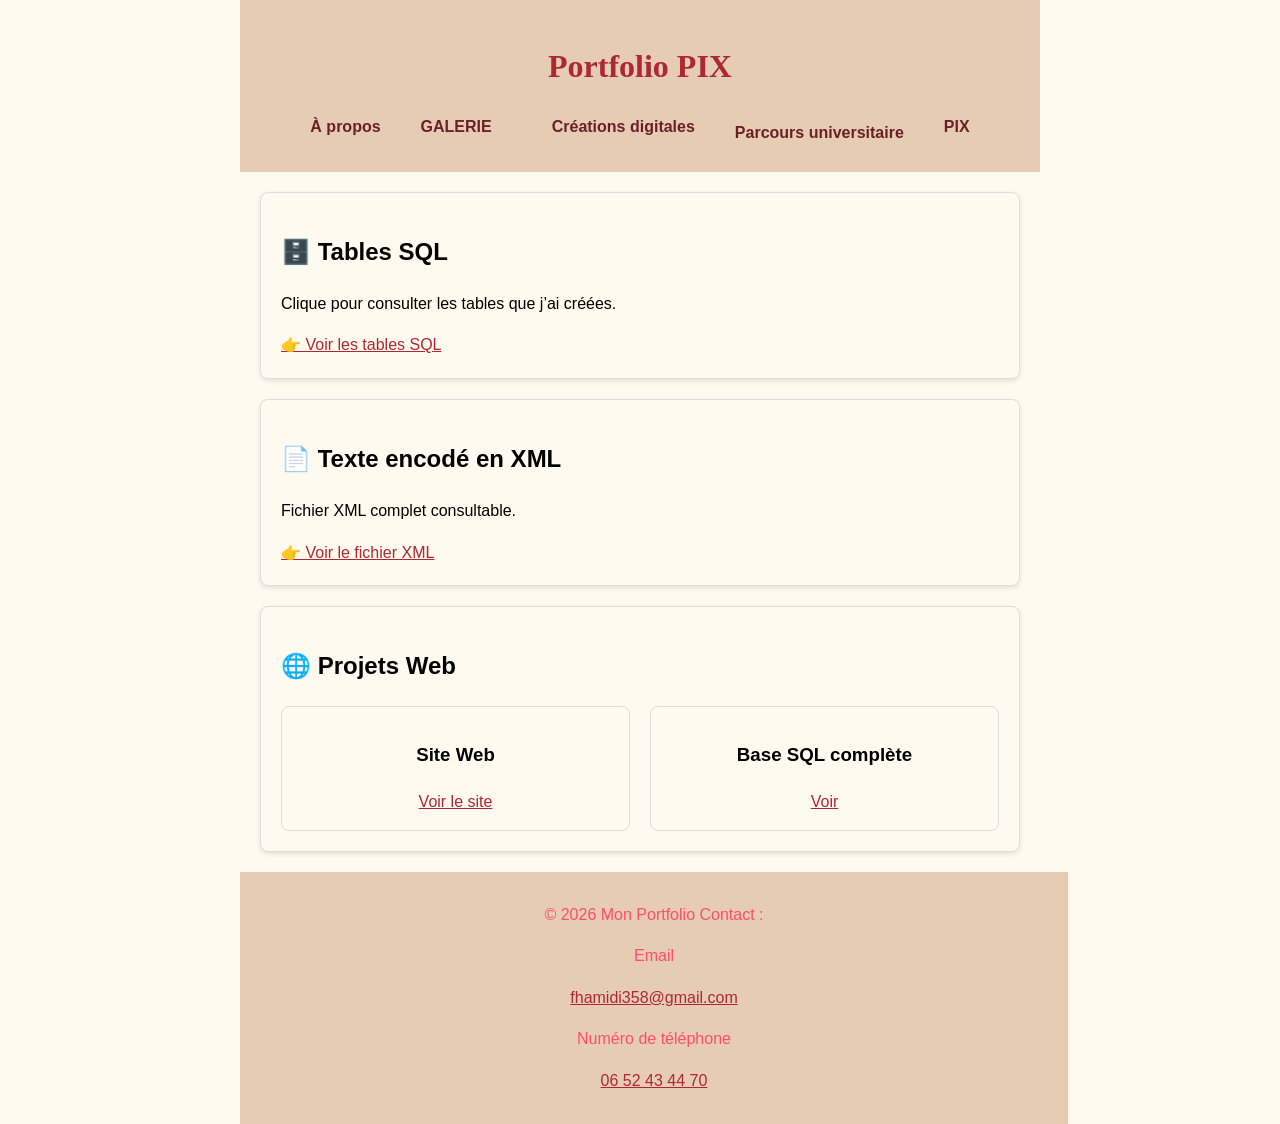
==== PIX.html @ b0229b22 "Add files via upload" ====
<!DOCTYPE html>
<html lang="fr">
<head>
<meta charset="UTF-8">
<title>Portfolio PIX</title>

<style>
:root {
  --ivory: #fffaf0;
  --black: #000;
}

/* Body */
body {
  margin: 0 auto;
  padding: 0;
  min-height: 100vh;
  max-width: 800px;
  background-color: var(--ivory);
  color: var(--black);
  font-family: 'Inter', sans-serif;
  line-height: 1.6;
}

/* Liens */
a {
  color: #ad2831;
  text-decoration: underline;
}

/* Header */
header {
  background-color: #e6ccb2;
  text-align: center;
  font-weight: bold;
  width: 100%;
  padding: 20px 0;
}

/* Titres */
h1 {
  color: #ad2831;
  font-family: "Pinyon Script", cursive;
}

/* Navigation */
nav ul {
  list-style: none;
  padding: 0;
  margin: 10px 0 0 0;
  display: flex;
  gap: 20px;
  justify-content: center;
}

nav a {
  text-decoration: none;
  color: #6b1f2b;
  font-weight: bold;
  padding: 6px 10px;
  border-radius: 5px;
}

nav a:hover {
  background-color: #6b1f2b;
  color: #fffaf0;
}

/* Articles */
article {
  background-color: #fffaf0;
  border: 1px solid #ddd;
  border-radius: 8px;
  margin: 20px;
  padding: 20px;
  box-shadow: 0 2px 5px rgba(0,0,0,0.1);
}

/* Flex projets */
.projects {
  display: flex;
  gap: 20px;
  flex-wrap: wrap;
  justify-content: center;
}

.project {
  flex: 1 1 220px;
  border: 1px solid #ddd;
  border-radius: 8px;
  padding: 15px;
  background-color: #fffaf0;
  text-align: center;
}

/* Section couleur */
#un {
  display: flex;
  background-color: #E9967A;
  padding: 20px;
  gap: 20px;
  align-items: center;
}
/* Footer */
footer {
  background-color: #e6ccb2;
  color: #ff4d6d;
  text-align: center;
  padding: 14px;
  width: 100%;
}
</style>
</head>

<body>

<header>
  <h1>Portfolio PIX</h1>
  <nav>
    <ul>
      <li><a href="index.html">À propos</a></li>
      <li><a href="galerie.html">GALERIE</a></li><li>
      <li><a href="Hello.html">Créations digitales</a></li>
      <a href="Universite.html">Parcours universitaire</a></li>
	  <li><a href="PIX.html">PIX</a></li>
    </ul>
  </nav>
</header>
<article id="sql">
  <h2>🗄️ Tables SQL</h2>
  <p>Clique pour consulter les tables que j’ai créées.</p>
  <a href="Ceciron.sql" target="_blank">
  <a href="Ceciron.sql" target="_blank">
    👉 Voir les tables SQL
  </a>
</article>

<article id="xml">
  <h2>📄 Texte encodé en XML</h2>
  <p>Fichier XML complet consultable.</p>
  <a href="TEI.xml" target="TEI">
  <a href="TEI.xml" target="TEI">
    👉 Voir le fichier XML
  </a>
</article>

<article id="web">
  <h2>🌐 Projets Web</h2>

  <div class="projects">
    <div class="project">
      <h3>Site Web</h3>
      <a href="site/index.html" target="_blank">Voir le site</a>
    </div>

    <div class="project">
      <h3>Base SQL complète</h3>
      <a href="projets/base_complete.sql" target="_blank">Voir</a>
    </div>
  </div>
</article>
<footer>
  <p>
  &copy; 2026 Mon Portfolio
  Contact :</br>
  <p>Email</p>
  <a href="mailto:exemple@mail.com">
 fhamidi358@gmail.com</a></br>
  <p>Numéro de téléphone</p>
  <a href="tel:+330600000000">06 52 43 44 70</a>
  </P>
  </fOOTER>
</body>
</html>
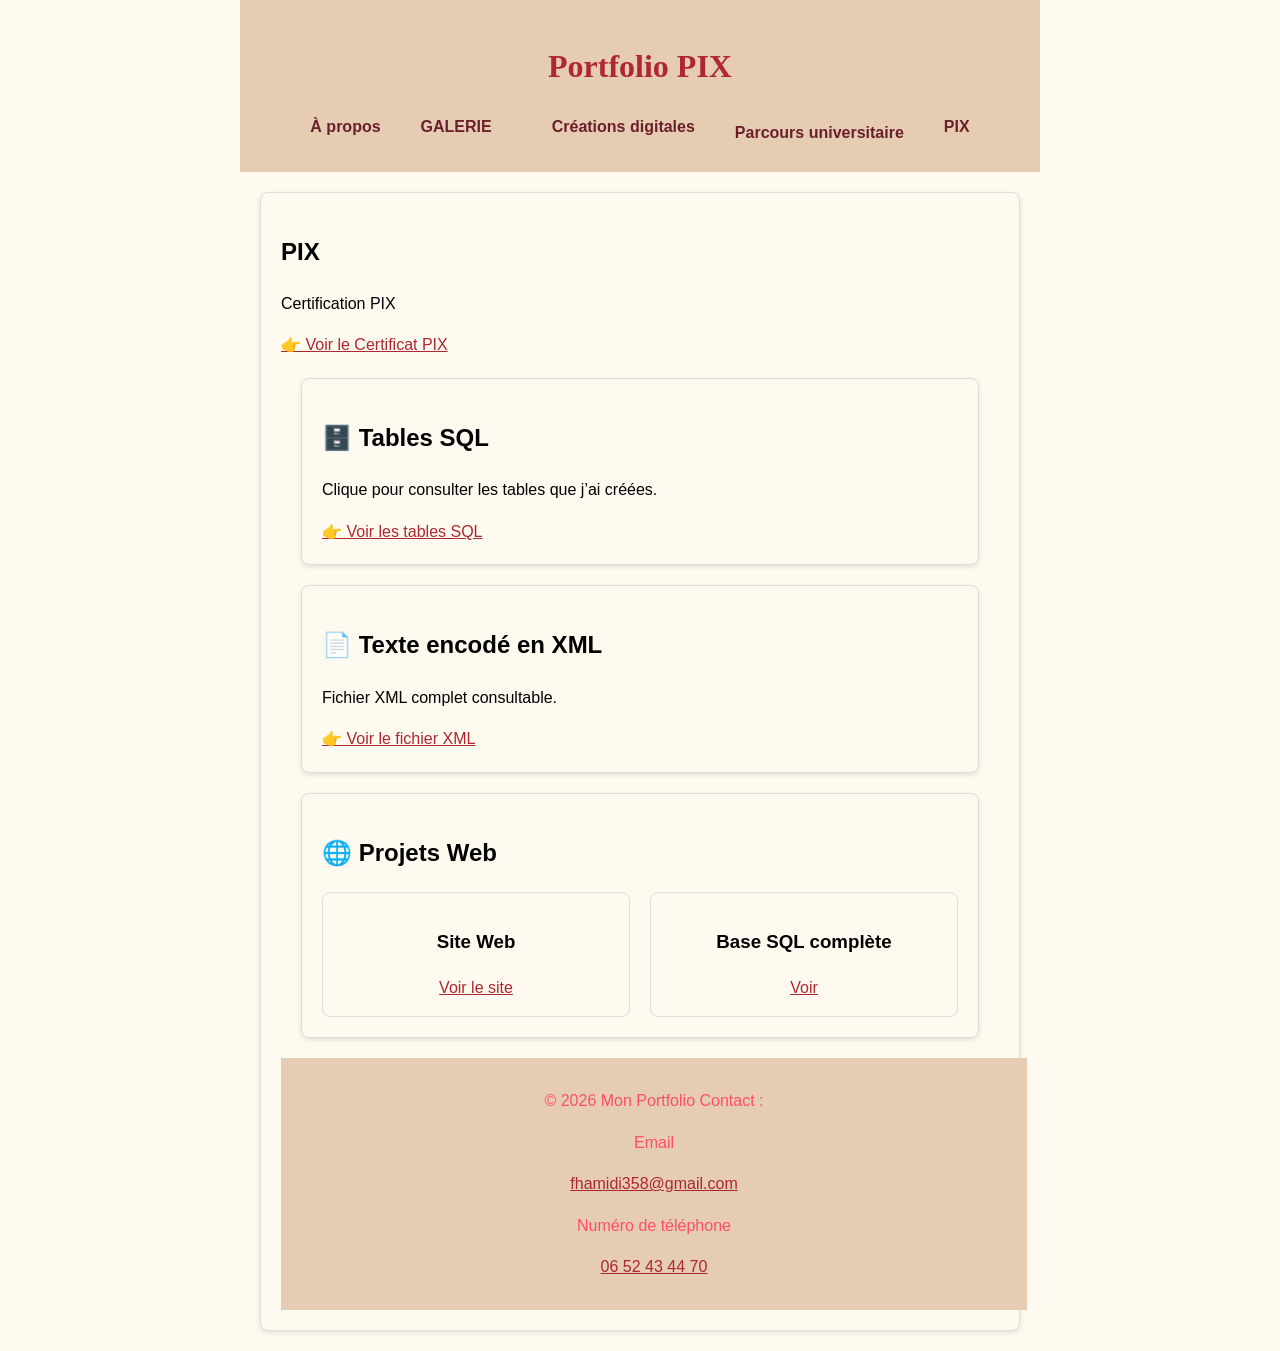
==== commit 5f1c6502: "Update PIX.html" ====
--- a/PIX.html
+++ b/PIX.html
@@ -126,6 +126,13 @@
     </ul>
   </nav>
 </header>
+<article id="xml">
+  <h2>PIX</h2>
+  <p>Certification PIX</p>
+  <a href="pix.pdf" target="TEI">
+  <a href="pix.pdf" target="TEI">
+    👉 Voir le Certificat PIX
+  </a>
 <article id="sql">
   <h2>🗄️ Tables SQL</h2>
   <p>Clique pour consulter les tables que j’ai créées.</p>
